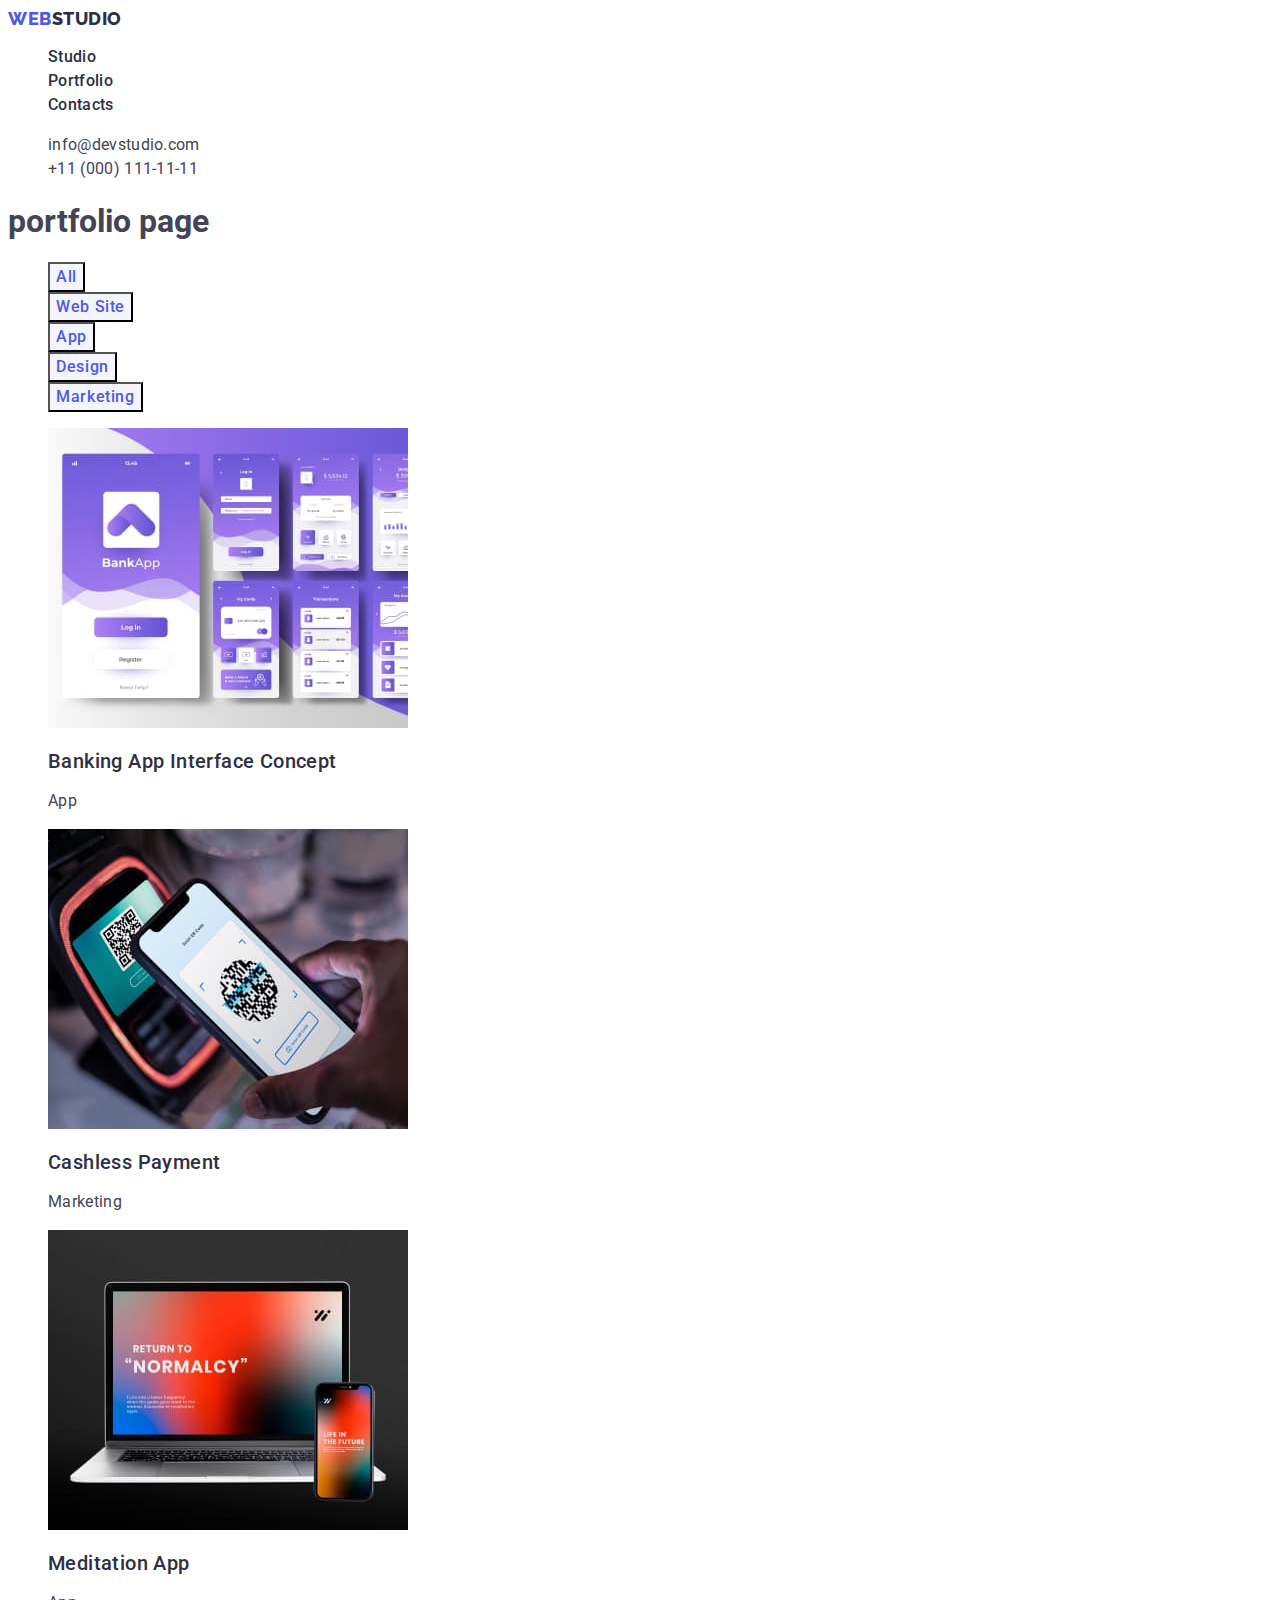
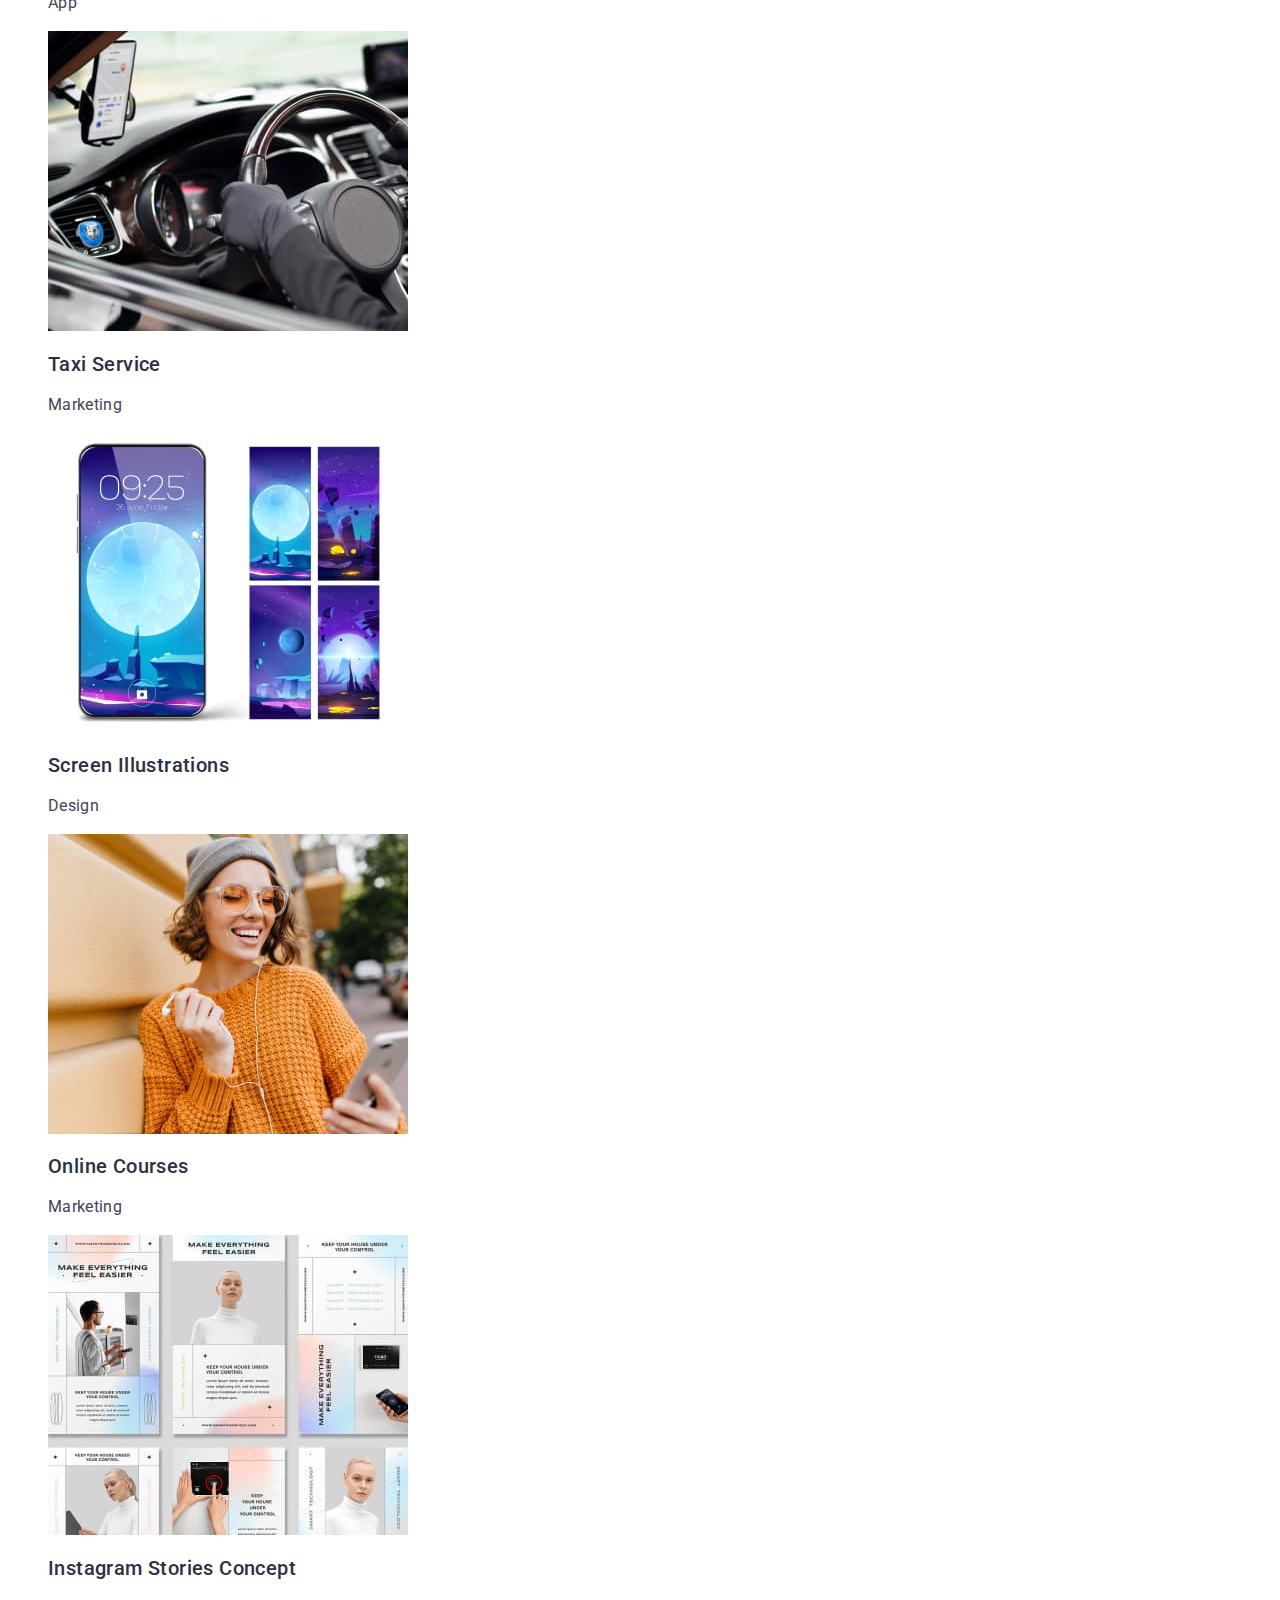
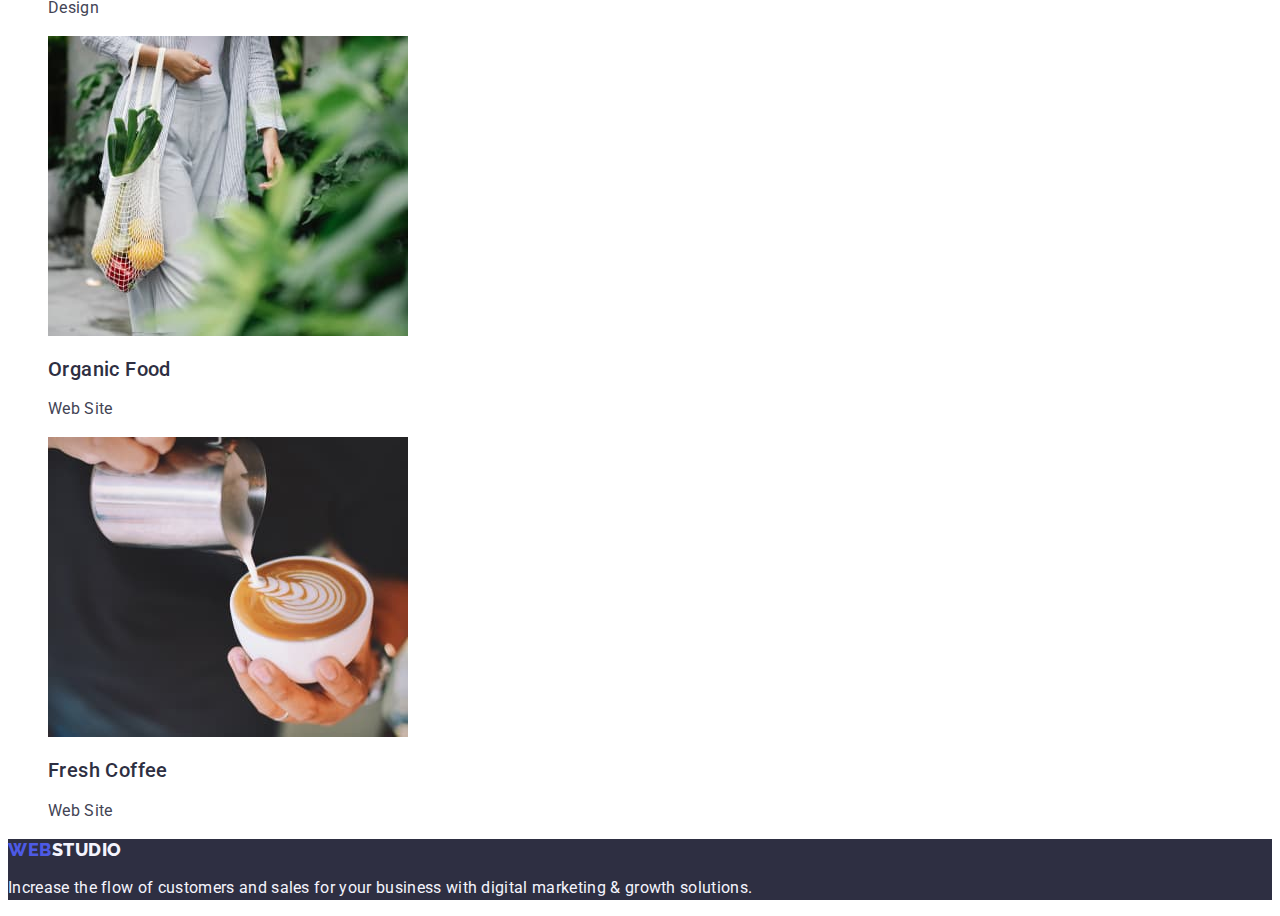
==== portfolio.html @ 1963b53e "Initial commit" ====
<!DOCTYPE html>
<html lang="en">
  <head>
    <meta charset="UTF-8" />
    <meta name="viewport" content="width=device-width, initial-scale=1.0" />
    <title>Portfolio</title>
    <!-- Fonts -->
    <link rel="preconnect" href="https://fonts.googleapis.com" />
    <link rel="preconnect" href="https://fonts.gstatic.com" crossorigin />
    <link
      href="https://fonts.googleapis.com/css2?family=Raleway:wght@800&family=Roboto:wght@400;500;700;900&display=swap"
      rel="stylesheet"
    />
    <!-- css -->
    <link rel="stylesheet" href="./css/styles.css" />
  </head>
  <body>
    <!-- header -->
    <header>
      <nav class="list">
        <!-- logo -->
        <a class="link studio" href="./index.html"
          >Web<span class="logo-studio">Studio</span></a
        >

        <!-- menu -->
        <ul class="list">
          <li><a class="link nav-link" href="./index.html">Studio</a></li>
          <li>
            <a class="link nav-link" href="./portfolio.html">Portfolio</a>
          </li>
          <li><a class="link nav-link" href="">Contacts</a></li>
        </ul>
      </nav>
      <!-- email & tel -->
      <address class="link address">
        <ul class="list">
          <li>
            <a class="adress-link link" href="mailto:info@devstudio.com"
              >info@devstudio.com</a
            >
          </li>
          <li>
            <a class="link adress-link" href="tel:+110001111111"
              >+11 (000) 111-11-11</a
            >
          </li>
        </ul>
      </address>
    </header>
    <main>
      <section>
        <h1>portfolio page</h1>
        <!-- buttons -->

        <ul class="list">
          <li><button class="button" type="button">All</button></li>
          <li><button class="button" type="button">Web Site</button></li>
          <li><button class="button" type="button">App</button></li>
          <li><button class="button" type="button">Design</button></li>
          <li><button class="button" type="button">Marketing</button></li>
        </ul>
        <!-- our works -->
        <ul class="list">
          <li>
            <a class="link" href="">
              <img src="./images/portfolio1.jpg" alt="pp" width="360" />
              <h2 class="title-our-works">Banking App Interface Concept</h2>
              <p class="text-our-works">App</p>
            </a>
          </li>
          <li>
            <a class="link" href="">
              <img src="./images/portfolio2.jpg" alt="market" width="360" />
              <h2 class="title-our-works">Cashless Payment</h2>
              <p class="text-our-works">Marketing</p>
            </a>
          </li>
          <li>
            <a class="link" href="">
              <img src="./images/portfolio3.jpg" alt="app" width="360" />
              <h2 class="title-our-works">Meditation App</h2>
              <p class="text-our-works">App</p>
            </a>
          </li>
          <li>
            <a class="link" href="">
              <img src="./images/portfolio4.jpg" alt="marketin" width="360" />
              <h2 class="title-our-works">Taxi Service</h2>
              <p class="text-our-works">Marketing</p>
            </a>
          </li>
          <li>
            <a class="link" href=""
              ><img src="./images/portfolio5.jpg" alt="design" width="360" />
              <h2 class="title-our-works">Screen Illustrations</h2>
              <p class="text-our-works">Design</p>
            </a>
          </li>
          <li>
            <a class="link" href="">
              <img src="./images/portfolio6.jpg" alt="marketi" width="360" />
              <h2 class="title-our-works">Online Courses</h2>
              <p class="text-our-works">Marketing</p>
            </a>
          </li>
          <li>
            <a class="link" href="">
              <img src="./images/portfolio7.jpg" alt="desi" width="360" />
              <h2 class="title-our-works">Instagram Stories Concept</h2>
              <p class="text-our-works">Design</p>
            </a>
          </li>
          <li>
            <a class="link" href="">
              <img src="./images/portfolio8.jpg" alt="websit" width="360" />
              <h2 class="title-our-works">Organic Food</h2>
              <p class="text-our-works">Web Site</p>
            </a>
          </li>
          <li>
            <a class="link" href="">
              <img src="./images/portfolio9.jpg" alt="website" width="360" />
              <h2 class="title-our-works">Fresh Coffee</h2>
              <p class="text-our-works">Web Site</p>
            </a>
          </li>
        </ul>
      </section>
    </main>
    <!-- footer -->
    <footer class="footer">
      <!-- logo -->
      <a class="link studio" href="./index.html"
        >Web<span class="logo-studio-index">Studio</span></a
      >
      <p class="text">
        Increase the flow of customers and sales for your business with digital
        marketing & growth solutions.
      </p>
    </footer>
  </body>
</html>
---- css/styles.css ----
:root {
  --primary-brand-color: #4d5ae5;
  --pressed-state-color: #404bbf;
  --primary-dark-color: #2e2f42;
  --primary-green-color: #31d0aa;
  --primary-text-color: #434455;
  --primary-subteltext-color: #8e8f99;
  --primary-accent-color: #e7e9fc;
  --primary-light-color: #f4f4fd;
  --primary-overlay-color: #2e2f42;
  --hero-background-color: #2e2f42;
  --white-background-color: #ffffff;
  --modal-background-color: #fcfcfc;
}

body {
  font-family: "Roboto", sans-serif;
  color: #434455;
  background-color: var(--white-background-color);
}

/* Portfolio */

/*      header       */

.list {
  list-style: none;
}

/* logo */

.studio {
  color: var(--primary-brand-color);
  font-family: "Raleway", sans-serif;
  font-weight: 800;
  font-size: 18px;
  line-height: 1.17;
  font-style: normal;
  letter-spacing: 0.03em;
  text-transform: uppercase;
}

.logo-studio {
  color: var(--hero-background-color);
}

.logo-studio-index{
  color: var(--primary-light-color)
}

/*          menu     -portfolio and main page-        */

.nav-link {
  color: var(--hero-background-color);
  font-size: 16px;
  font-style: normal;
  font-weight: 500;
  line-height: 1.5;
  letter-spacing: 0.02em;
}


.nav-link:hover,
.nav-link:focus {
  color: var(--pressed-state-color);
}


/* email & tel */



.adress-link {
  color: var(--primary-text-color);
  font-size: 16px;
  font-style: normal;
  font-weight: 400;
  line-height: 1.5;
  letter-spacing: 0.02em;
}

.adress-link:hover,
.adress-link:focus {
  color: var(--pressed-state-color);
}



.link {
  text-decoration: none;
}

.address {
  font-style: normal;
}

/* buttons */
.button {
  background-color: var(--primary-light-color);
  color: var(--primary-brand-color);
  font-family: "Roboto", sans-serif;
  font-weight: 500;
  font-size: 16px;
  line-height: 1.5;
  letter-spacing: 0.04em;
  cursor: pointer;
  text-decoration: none;
}

.button:focus,
.button:hover {
  background-color: #404bbf;
  color: #ffffff;
}

/*     our works     */

.img-our-works {
  background-color: var(--white-background-color);
}

.title-our-works {
  color: var(--hero-background-color);
  font-size: 20px;
  font-style: normal;
  font-weight: 500;
  line-height: 1.2;
  letter-spacing: 0.02em;
}

.text-our-works {
  color: var(--primary-text-color);
  font-size: 16px;
  font-style: normal;
  font-weight: 400;
  line-height: 1.5;
  letter-spacing: 0.02em;
}

/* footer */

.footer {
  background-color: var(--primary-dark-color);
}

.text {
  color: var(--primary-light-color);
  font-size: 16px;
  font-style: normal;
  font-weight: 400;
  line-height: 1.5;
  letter-spacing: 0.02em;
}

/*      MAIN PAGE - index.html     */

/* hero section  */
.hero-section {
  background-color: var(--hero-background-color);
}

.title-hero {
  color: var(--white-background-color);
  text-align: center;
  font-size: 56px;
  font-style: normal;
  font-weight: 700;
  line-height: 1.07;
  letter-spacing: 0.02em;
}

.button-main {
  background-color: #4d5ae5;
  color: #ffffff;
  font-family: "Roboto", sans-serif;
  font-size: 16px;
  font-style: normal;
  font-weight: 500;
  line-height: 1.5;
  letter-spacing: 0.04em;
  text-decoration: none;
  cursor: pointer;
}

.button-main:hover,
.button-main:focus {
  background-color: #404bbf;
  color: var(--primary-light-color);
  font-size: 16px;
  font-style: normal;
  font-weight: 500;
  line-height: 1.5;
  letter-spacing: 0.64px;
  text-decoration: none;
  cursor: pointer;
}
/* section types */

.titel-types {
  color: var(--hero-background-color);
  font-size: 20px;
  font-style: normal;
  font-weight: 500;
  line-height: 1.2;
  letter-spacing: 0.02em;
}

.text-types {
  color: var(--primary-text-color);
  letter-spacing: 0.02em;
  line-height: 1.5;
}

/* section work */

.section-tree {
  color: var(--hero-background-color);
  text-align: center;
  text-transform: capitalize;
  font-size: 36px;
  line-height: 1.11;
  letter-spacing: 0.02em;
}

/* section team */

.section-four {
  background-color: #f4f4fd;
}

.title-team {
  color: var(--hero-background-color);
  text-align: center;
  font-size: 36px;
  font-style: normal;
  font-weight: 700;
  line-height: 1.11;
  letter-spacing: 0.02em;
  text-transform: capitalize;
}
.team-list {
  background-color: #ffffff;
}
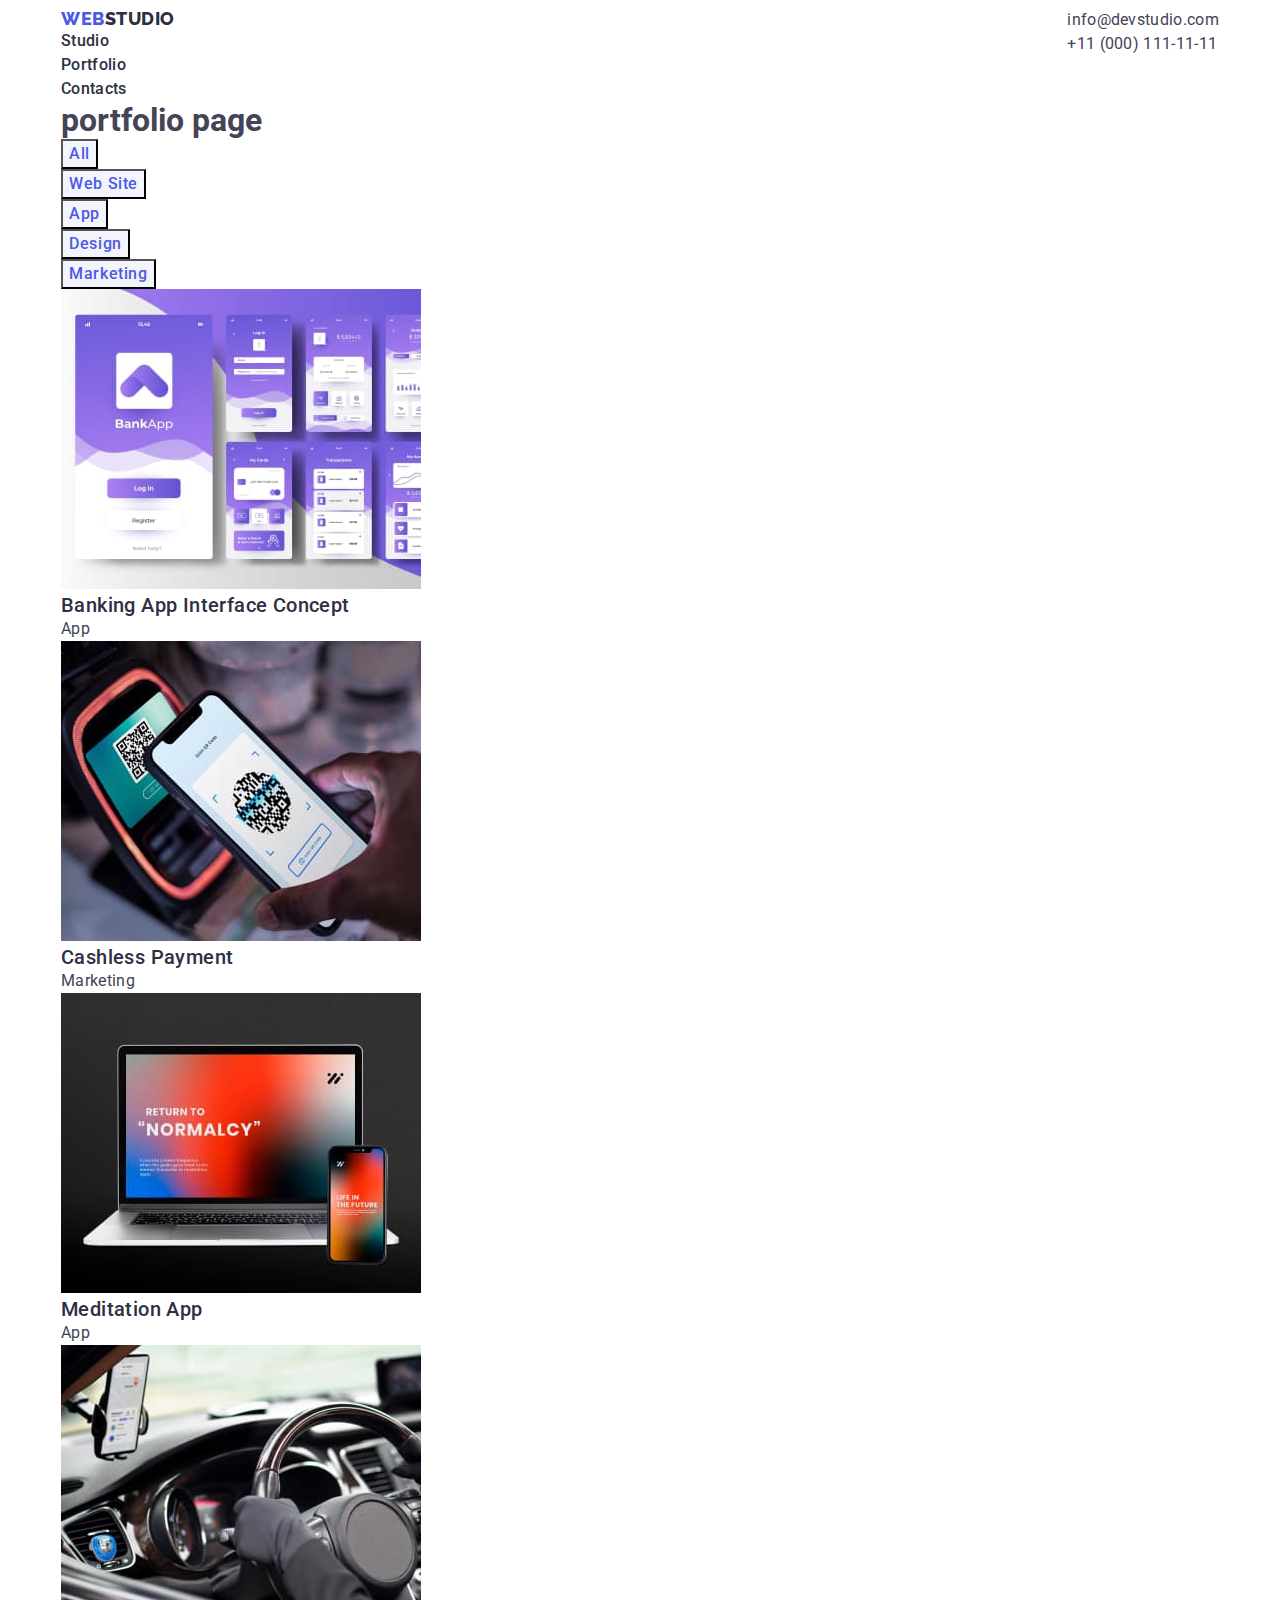
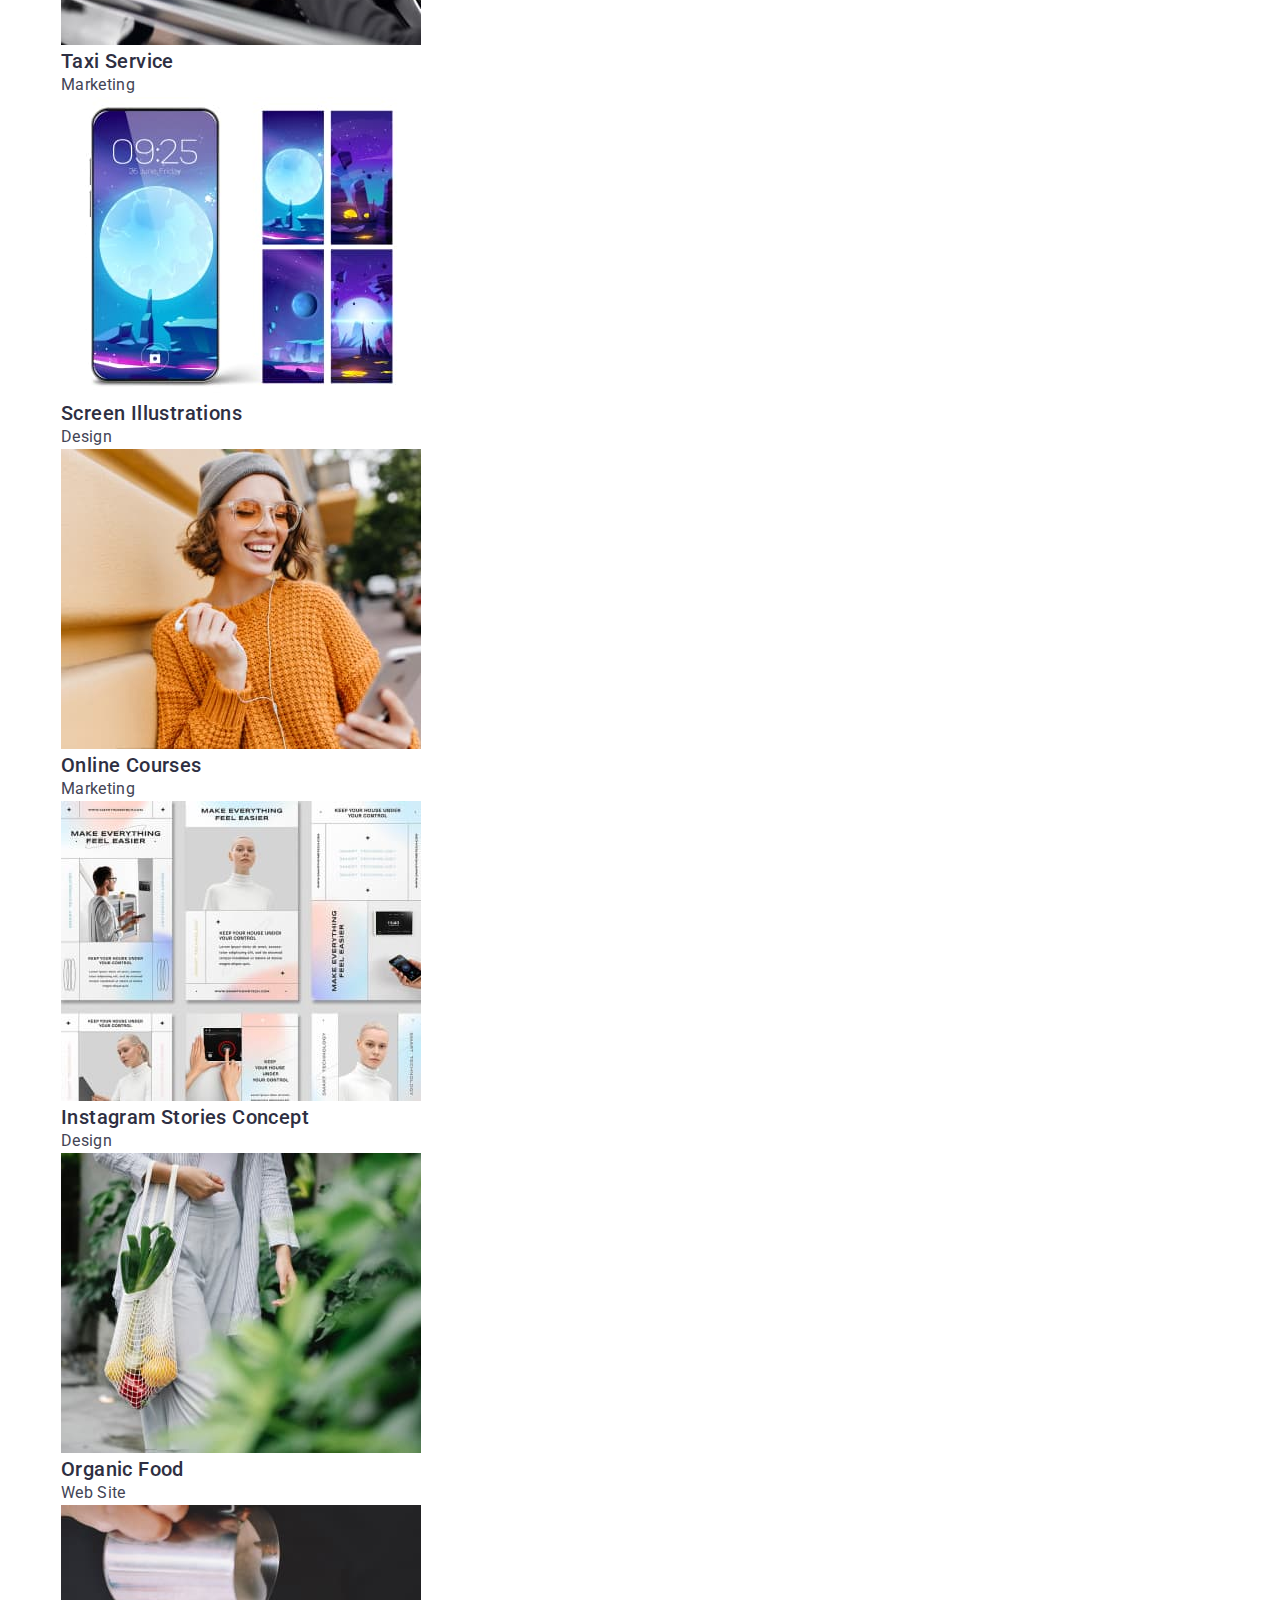
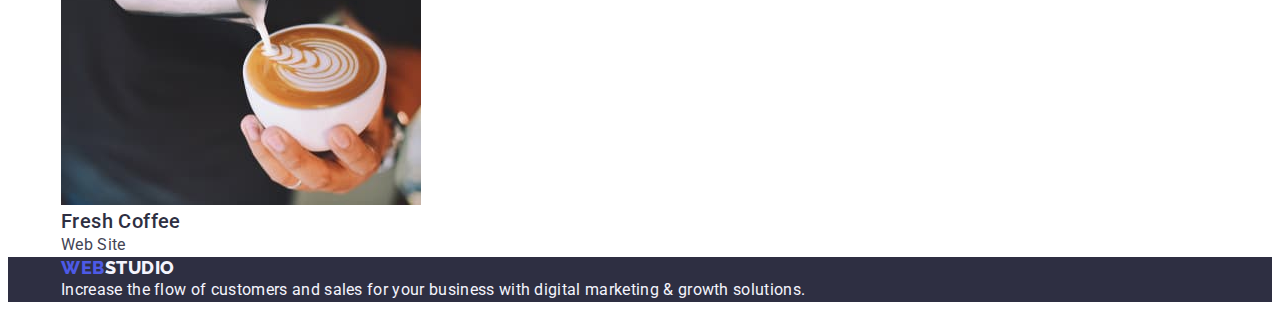
==== commit 6b2fb412: "com" ====
--- a/portfolio.html
+++ b/portfolio.html
@@ -11,133 +11,155 @@
       href="https://fonts.googleapis.com/css2?family=Raleway:wght@800&family=Roboto:wght@400;500;700;900&display=swap"
       rel="stylesheet"
     />
+    <!-- modern normolize -->
+    <link
+      rel="stylesheet"
+      href="https://cdnjs.cloudflare.com/ajax/libs/modern-normalize/2.0.0/modern-normalize.min.css"
+      integrity="sha512-4xo8blKMVCiXpTaLzQSLSw3KFOVPWhm/TRtuPVc4WG6kUgjH6J03IBuG7JZPkcWMxJ5huwaBpOpnwYElP/m6wg=="
+      crossorigin="anonymous"
+      referrerpolicy="no-referrer"
+    />
     <!-- css -->
     <link rel="stylesheet" href="./css/styles.css" />
   </head>
   <body>
     <!-- header -->
     <header>
-      <nav class="list">
-        <!-- logo -->
-        <a class="link studio" href="./index.html"
-          >Web<span class="logo-studio">Studio</span></a
-        >
+      <div class="container">
+        <div class="flex-container">
+          <nav class="list">
+            <!-- logo -->
+            <div>
+              <a class="link studio" href="./index.html"
+                >Web<span class="logo-studio">Studio</span></a
+              >
+            </div>
 
-        <!-- menu -->
-        <ul class="list">
-          <li><a class="link nav-link" href="./index.html">Studio</a></li>
-          <li>
-            <a class="link nav-link" href="./portfolio.html">Portfolio</a>
-          </li>
-          <li><a class="link nav-link" href="">Contacts</a></li>
-        </ul>
-      </nav>
-      <!-- email & tel -->
-      <address class="link address">
-        <ul class="list">
-          <li>
-            <a class="adress-link link" href="mailto:info@devstudio.com"
-              >info@devstudio.com</a
-            >
-          </li>
-          <li>
-            <a class="link adress-link" href="tel:+110001111111"
-              >+11 (000) 111-11-11</a
-            >
-          </li>
-        </ul>
-      </address>
+            <!-- menu -->
+            <div class="header-list">
+              <ul class="list">
+                <li><a class="link nav-link" href="./index.html">Studio</a></li>
+                <li>
+                  <a class="link nav-link" href="./portfolio.html">Portfolio</a>
+                </li>
+                <li><a class="link nav-link" href="">Contacts</a></li>
+              </ul>
+            </div>
+          </nav>
+          <!-- email & tel -->
+          <div>
+            <address class="link address">
+              <ul class="list">
+                <li>
+                  <a class="adress-link link" href="mailto:info@devstudio.com"
+                    >info@devstudio.com</a
+                  >
+                </li>
+                <li>
+                  <a class="link adress-link" href="tel:+110001111111"
+                    >+11 (000) 111-11-11</a
+                  >
+                </li>
+              </ul>
+            </address>
+          </div>
+        </div>
+      </div>
     </header>
     <main>
       <section>
-        <h1>portfolio page</h1>
-        <!-- buttons -->
+        <div class="container">
+          <h1>portfolio page</h1>
+          <!-- buttons -->
 
-        <ul class="list">
-          <li><button class="button" type="button">All</button></li>
-          <li><button class="button" type="button">Web Site</button></li>
-          <li><button class="button" type="button">App</button></li>
-          <li><button class="button" type="button">Design</button></li>
-          <li><button class="button" type="button">Marketing</button></li>
-        </ul>
-        <!-- our works -->
-        <ul class="list">
-          <li>
-            <a class="link" href="">
-              <img src="./images/portfolio1.jpg" alt="pp" width="360" />
-              <h2 class="title-our-works">Banking App Interface Concept</h2>
-              <p class="text-our-works">App</p>
-            </a>
-          </li>
-          <li>
-            <a class="link" href="">
-              <img src="./images/portfolio2.jpg" alt="market" width="360" />
-              <h2 class="title-our-works">Cashless Payment</h2>
-              <p class="text-our-works">Marketing</p>
-            </a>
-          </li>
-          <li>
-            <a class="link" href="">
-              <img src="./images/portfolio3.jpg" alt="app" width="360" />
-              <h2 class="title-our-works">Meditation App</h2>
-              <p class="text-our-works">App</p>
-            </a>
-          </li>
-          <li>
-            <a class="link" href="">
-              <img src="./images/portfolio4.jpg" alt="marketin" width="360" />
-              <h2 class="title-our-works">Taxi Service</h2>
-              <p class="text-our-works">Marketing</p>
-            </a>
-          </li>
-          <li>
-            <a class="link" href=""
-              ><img src="./images/portfolio5.jpg" alt="design" width="360" />
-              <h2 class="title-our-works">Screen Illustrations</h2>
-              <p class="text-our-works">Design</p>
-            </a>
-          </li>
-          <li>
-            <a class="link" href="">
-              <img src="./images/portfolio6.jpg" alt="marketi" width="360" />
-              <h2 class="title-our-works">Online Courses</h2>
-              <p class="text-our-works">Marketing</p>
-            </a>
-          </li>
-          <li>
-            <a class="link" href="">
-              <img src="./images/portfolio7.jpg" alt="desi" width="360" />
-              <h2 class="title-our-works">Instagram Stories Concept</h2>
-              <p class="text-our-works">Design</p>
-            </a>
-          </li>
-          <li>
-            <a class="link" href="">
-              <img src="./images/portfolio8.jpg" alt="websit" width="360" />
-              <h2 class="title-our-works">Organic Food</h2>
-              <p class="text-our-works">Web Site</p>
-            </a>
-          </li>
-          <li>
-            <a class="link" href="">
-              <img src="./images/portfolio9.jpg" alt="website" width="360" />
-              <h2 class="title-our-works">Fresh Coffee</h2>
-              <p class="text-our-works">Web Site</p>
-            </a>
-          </li>
-        </ul>
+          <ul class="list">
+            <li><button class="button" type="button">All</button></li>
+            <li><button class="button" type="button">Web Site</button></li>
+            <li><button class="button" type="button">App</button></li>
+            <li><button class="button" type="button">Design</button></li>
+            <li><button class="button" type="button">Marketing</button></li>
+          </ul>
+          <!-- our works -->
+          <ul class="list">
+            <li>
+              <a class="link" href="">
+                <img src="./images/portfolio1.jpg" alt="pp" width="360" />
+                <h2 class="title-our-works">Banking App Interface Concept</h2>
+                <p class="text-our-works">App</p>
+              </a>
+            </li>
+            <li>
+              <a class="link" href="">
+                <img src="./images/portfolio2.jpg" alt="market" width="360" />
+                <h2 class="title-our-works">Cashless Payment</h2>
+                <p class="text-our-works">Marketing</p>
+              </a>
+            </li>
+            <li>
+              <a class="link" href="">
+                <img src="./images/portfolio3.jpg" alt="app" width="360" />
+                <h2 class="title-our-works">Meditation App</h2>
+                <p class="text-our-works">App</p>
+              </a>
+            </li>
+            <li>
+              <a class="link" href="">
+                <img src="./images/portfolio4.jpg" alt="marketin" width="360" />
+                <h2 class="title-our-works">Taxi Service</h2>
+                <p class="text-our-works">Marketing</p>
+              </a>
+            </li>
+            <li>
+              <a class="link" href=""
+                ><img src="./images/portfolio5.jpg" alt="design" width="360" />
+                <h2 class="title-our-works">Screen Illustrations</h2>
+                <p class="text-our-works">Design</p>
+              </a>
+            </li>
+            <li>
+              <a class="link" href="">
+                <img src="./images/portfolio6.jpg" alt="marketi" width="360" />
+                <h2 class="title-our-works">Online Courses</h2>
+                <p class="text-our-works">Marketing</p>
+              </a>
+            </li>
+            <li>
+              <a class="link" href="">
+                <img src="./images/portfolio7.jpg" alt="desi" width="360" />
+                <h2 class="title-our-works">Instagram Stories Concept</h2>
+                <p class="text-our-works">Design</p>
+              </a>
+            </li>
+            <li>
+              <a class="link" href="">
+                <img src="./images/portfolio8.jpg" alt="websit" width="360" />
+                <h2 class="title-our-works">Organic Food</h2>
+                <p class="text-our-works">Web Site</p>
+              </a>
+            </li>
+            <li>
+              <a class="link" href="">
+                <img src="./images/portfolio9.jpg" alt="website" width="360" />
+                <h2 class="title-our-works">Fresh Coffee</h2>
+                <p class="text-our-works">Web Site</p>
+              </a>
+            </li>
+          </ul>
+        </div>
       </section>
     </main>
     <!-- footer -->
     <footer class="footer">
       <!-- logo -->
-      <a class="link studio" href="./index.html"
-        >Web<span class="logo-studio-index">Studio</span></a
-      >
-      <p class="text">
-        Increase the flow of customers and sales for your business with digital
-        marketing & growth solutions.
-      </p>
+      <div class="container">
+        <a class="link studio" href="./index.html"
+          >Web<span class="logo-studio-index">Studio</span></a
+        >
+        <p class="text">
+          Increase the flow of customers and sales for your business with
+          digital marketing & growth solutions.
+        </p>
+      </div>
     </footer>
   </body>
 </html>
--- a/css/styles.css
+++ b/css/styles.css
@@ -44,8 +44,8 @@
   color: var(--hero-background-color);
 }
 
-.logo-studio-index{
-  color: var(--primary-light-color)
+.logo-studio-index {
+  color: var(--primary-light-color);
 }
 
 /*          menu     -portfolio and main page-        */
@@ -58,17 +58,13 @@
   line-height: 1.5;
   letter-spacing: 0.02em;
 }
-
 
 .nav-link:hover,
 .nav-link:focus {
   color: var(--pressed-state-color);
 }
 
-
 /* email & tel */
-
-
 
 .adress-link {
   color: var(--primary-text-color);
@@ -83,8 +79,6 @@
 .adress-link:focus {
   color: var(--pressed-state-color);
 }
-
-
 
 .link {
   text-decoration: none;
@@ -241,3 +235,37 @@
 .team-list {
   background-color: #ffffff;
 }
+
+/* FLEX BOX */
+
+h1,
+h2,
+h3,
+h4,
+h5,
+h6,
+p {
+  margin: 0;
+}
+
+ul,
+ol {
+  margin: 0;
+  padding: 0;
+}
+
+.container {
+  width: 1158px;
+  margin-left: auto;
+  margin-right: auto;
+  padding-left: 15px;
+  padding-right: 15px;
+}
+
+.flex-container {
+  display: flex;
+  justify-content: space-between;
+}
+
+.header-list {
+}
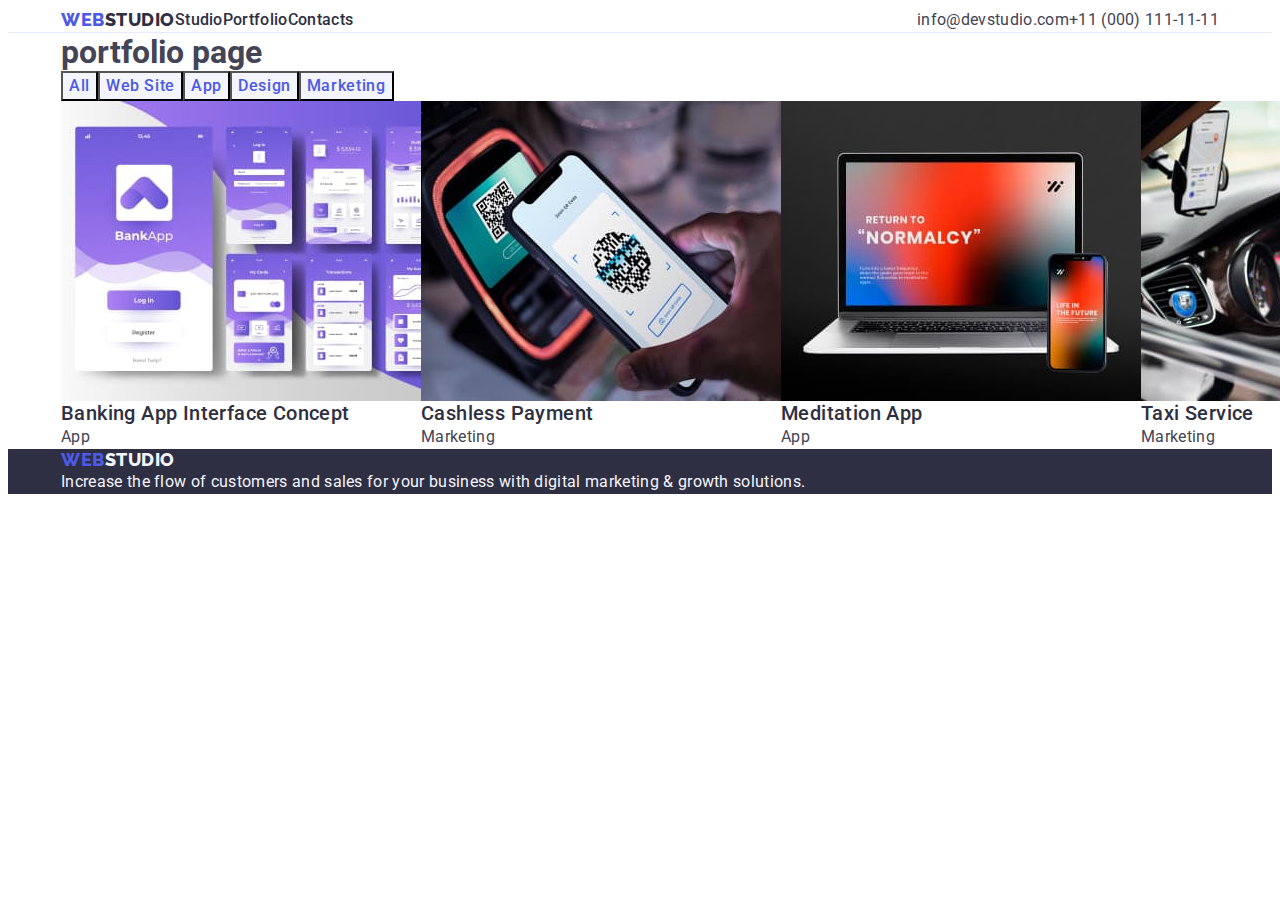
==== commit 982f484a: "comm" ====
--- a/portfolio.html
+++ b/portfolio.html
@@ -24,7 +24,7 @@
   </head>
   <body>
     <!-- header -->
-    <header>
+    <header class="header">
       <div class="container">
         <div class="flex-container">
           <nav class="list">
--- a/css/styles.css
+++ b/css/styles.css
@@ -24,6 +24,9 @@
 /*      header       */
 
 .list {
+  display: flex;
+  align-items: center;
+
   list-style: none;
 }
 
@@ -254,6 +257,10 @@
   padding: 0;
 }
 
+img {
+  display: block;
+}
+
 .container {
   width: 1158px;
   margin-left: auto;
@@ -267,5 +274,6 @@
   justify-content: space-between;
 }
 
-.header-list {
-}
+.header {
+  border-bottom: 1px solid #e7e9fc;
+}
